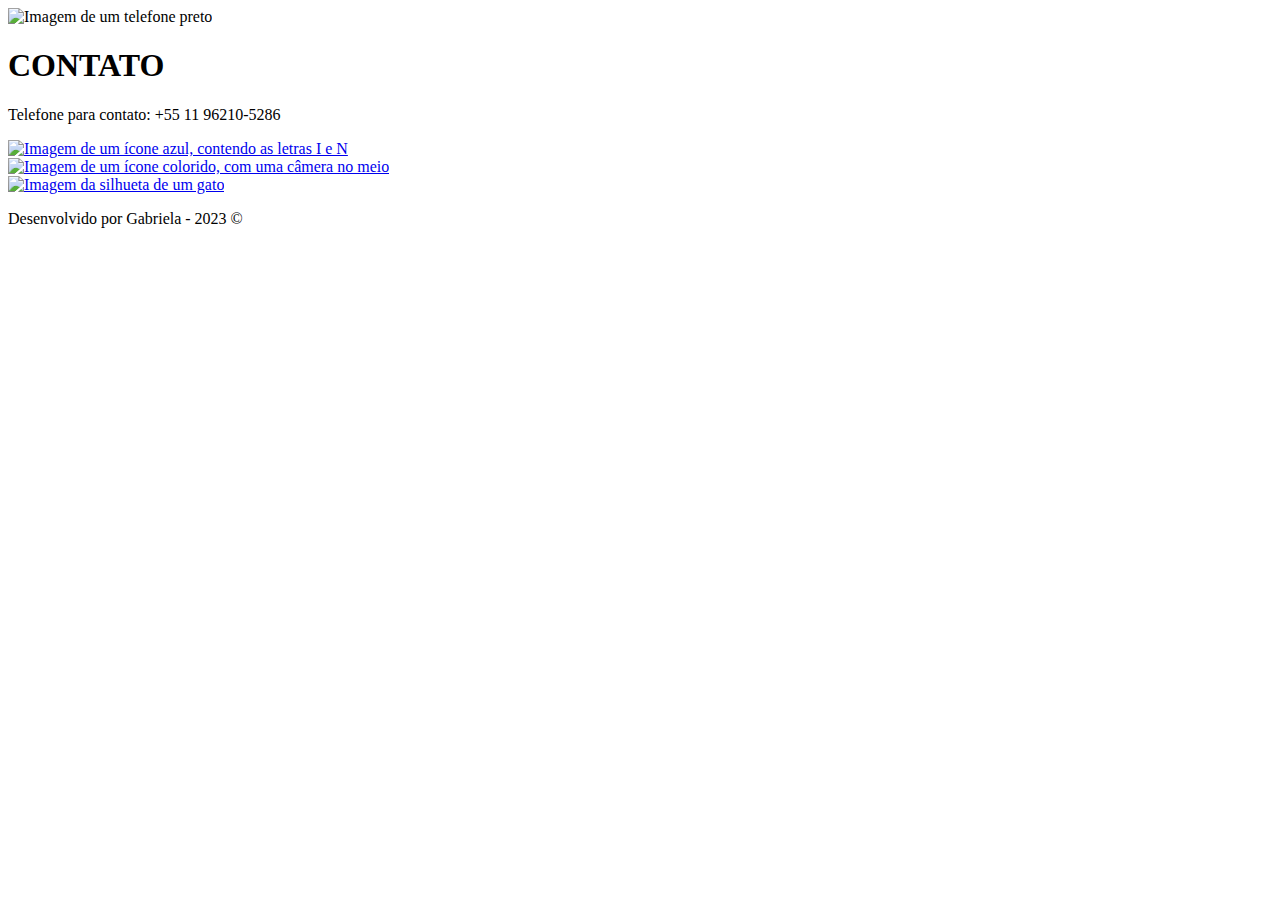
==== contato.html @ c29972f1 "first commit" ====
<!DOCTYPE html>
<html lang="pt-br">

<head>
    <meta charset="UTF-8">
    <meta http-equiv="X-UA-Compatible" content="IE=edge">
    <meta name="viewport" content="width=device-width, initial-scale=1.0">
    <title>Contato</title>
</head>

<body>
    <nav>
        <div>
            <img height="100" src="https://cdn-icons-png.flaticon.com/512/15/15895.png?w=360" alt="Imagem de um telefone preto">
            <h1>CONTATO</h1>
            <section>
                <div>
                    <p>
                        Telefone para contato: +55 11 96210-5286
                    </p>
                </div>
            </section>
        </div>
    </nav>

    <div>
        <a href="https://www.linkedin.com/in/gabriela-rodrigues-souza-1227bb1b1/">
            <img height = 100 src="assets/images/linkedin.png" alt="Imagem de um ícone azul, contendo as letras I e N">
        </a>
    </div>

    <div>
        <a href="https://www.instagram.com/gaabrielarod/">
            <img height = 100 src="assets/images/insta.webp" alt="Imagem de um ícone colorido, com uma câmera no meio">
        </a>
    </div>

    <div>
        <a href="https://github.com/gaabrielarod">
            <img height = 100 src="assets/images/github.svg" alt="Imagem da silhueta de um gato">
        </a>

    </div>
    
    <footer>
        <div>
            <p>Desenvolvido por Gabriela - 2023 &copy;</p>
        </div>
    </footer>
</body>

</html>
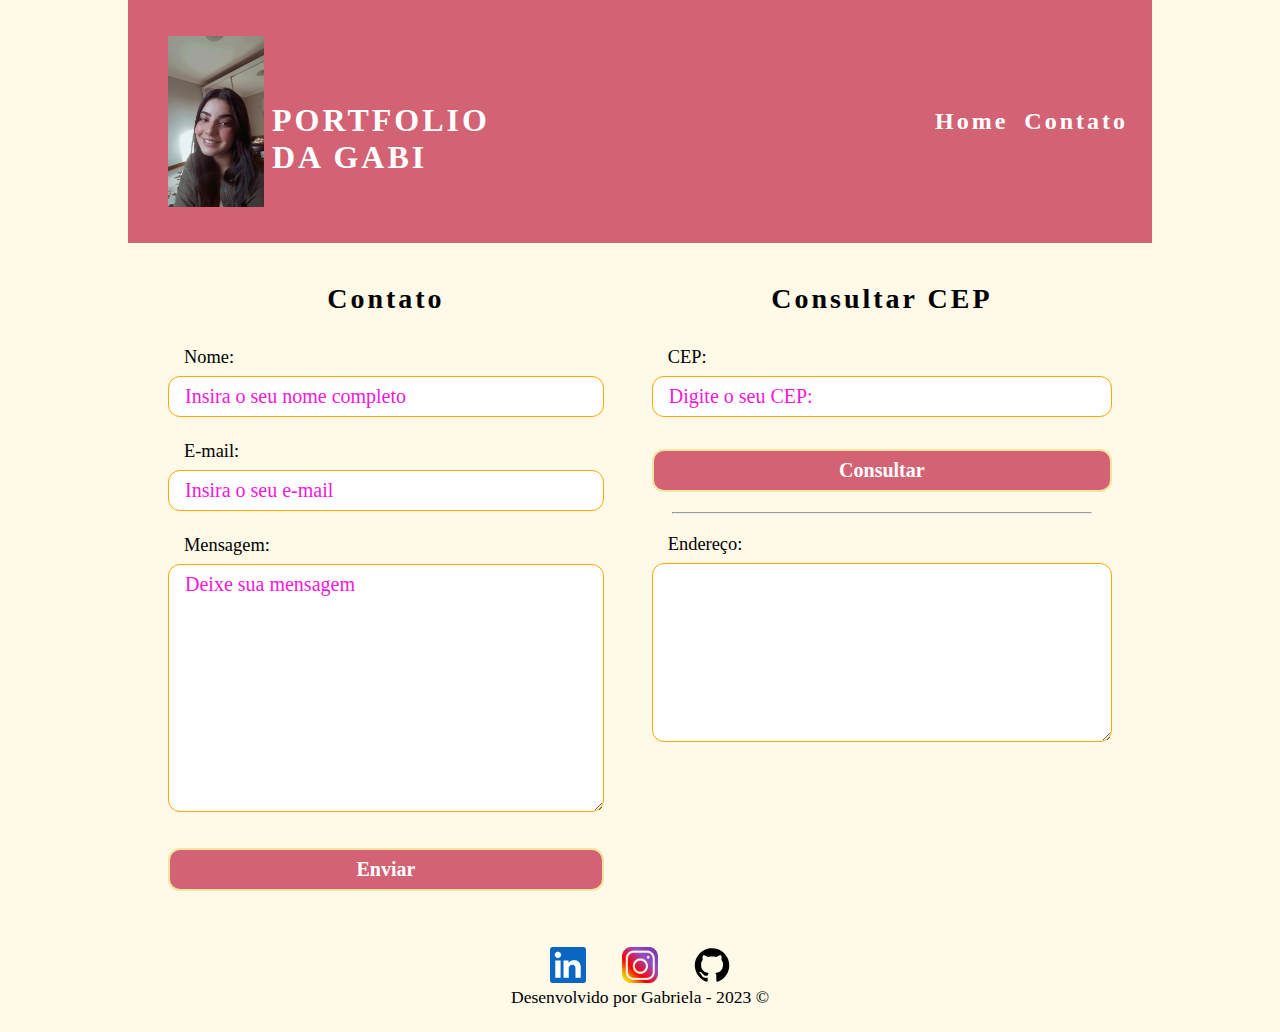
==== commit b09841fa: "implementação de css" ====
--- a/contato.html
+++ b/contato.html
@@ -5,47 +5,97 @@
     <meta charset="UTF-8">
     <meta http-equiv="X-UA-Compatible" content="IE=edge">
     <meta name="viewport" content="width=device-width, initial-scale=1.0">
-    <title>Contato</title>
+    <link rel="icon" type="imagem/jpeg" href="assets/images/WhatsApp Image 2023-05-25 at 00.26.22.jpeg">
+    <link rel="stylesheet" href="assets/css/style.css">
+    <title>Portfolio</title>
 </head>
 
 <body>
     <nav>
-        <div>
-            <img height="100" src="https://cdn-icons-png.flaticon.com/512/15/15895.png?w=360" alt="Imagem de um telefone preto">
-            <h1>CONTATO</h1>
-            <section>
-                <div>
-                    <p>
-                        Telefone para contato: +55 11 96210-5286
-                    </p>
+        <div class="logo">
+            <img class="icone" src="assets/images/WhatsApp Image 2023-05-25 at 00.26.22.jpeg" alt="Logo da página. Cabelos longos, lisos e da cor castanho. Olhos castanhos, sobrancelha grossa. Sorrindo.">
+            <h1 class="titulo">PORTFOLIO DA GABI</h1>
                 </div>
-            </section>
-        </div>
+                <ul>
+                    <li><a href="index.html">Home</a></li>
+                    <li><a href="contato.html">Contato</a></li>
+                </ul>
     </nav>
 
-    <div>
-        <a href="https://www.linkedin.com/in/gabriela-rodrigues-souza-1227bb1b1/">
-            <img height = 100 src="assets/images/linkedin.png" alt="Imagem de um ícone azul, contendo as letras I e N">
+    <main id="contato">
+        <section id="formulario_contato">
+            <h2>Contato</h2>
+            <form>
+                <div class="campos-form">
+                    <label for="nome" >Nome:</label>
+                    <input id="nome" name="nome" type="text"
+                    placeholder="Insira o seu nome completo">
+                    <div id="txtNome"></div>
+                </div>
+
+                <div class="campos-form">
+                    <label for="email">E-mail:</label>
+                    <input id="email" name="email" type="text"
+                    placeholder="Insira o seu e-mail">
+                    <div id="txtEmail"></div>
+                </div>
+
+                <div class="campos-form">
+                    <label for="mensagem">Mensagem:</label>
+                    <textarea name="mensagem" id="mensagem" cols="30" rows="10"
+                    placeholder="Deixe sua mensagem"></textarea>
+                    <div id="txtMensagem"></div>
+                </div>
+
+                <button type="button">
+                    Enviar
+                </button>
+
+            </form>
+        </section>
+
+        <section id="formulario_buscacep">
+            <h2>Consultar CEP</h2>
+            <div class="endereco">
+                <div class="campos-form">
+                    <label for="cep">CEP:</label>
+                    <input id="cep" name="cep" type="text"
+                    placeholder="Digite o seu CEP:">
+                    <div id="txtCep"></div>
+                </div>
+                <button type="button" onclick="consultarCep()">
+                Consultar
+            </button>
+            <hr>
+            <div class="campos-form">
+                <label for="dados">Endereço:</label>
+                <textarea name="dados" id="dados" rows="7"
+                palceholder="Busca CEP"></textarea>
+                <div id="txtCep"></div>
+            </div>
+            </div>
+
+        </section>
+    </main>
+
+    <footer>
+        <div class="redes_sociais">
+        <a href="https://www.linkedin.com/in/gabriela-rodrigues-souza-1227bb1b1/" target="_blank">
+            <img class="icons" src="assets/images/linkedin.png" alt="Linkedin">
         </a>
-    </div>
-
-    <div>
-        <a href="https://www.instagram.com/gaabrielarod/">
-            <img height = 100 src="assets/images/insta.webp" alt="Imagem de um ícone colorido, com uma câmera no meio">
+        <a href="https://www.instagram.com/gaabrielarod/" target="_blank">
+            <img class="icons" src="assets/images/insta.webp" alt="Instagram">
         </a>
-    </div>
-
-    <div>
-        <a href="https://github.com/gaabrielarod">
-            <img height = 100 src="assets/images/github.svg" alt="Imagem da silhueta de um gato">
+        <a href="https://github.com/gaabrielarod" target="_blank">
+            <img class="icons" src="assets/images/github.svg" alt="GitHub">
         </a>
 
     </div>
     
-    <footer>
-        <div>
+
+        
             <p>Desenvolvido por Gabriela - 2023 &copy;</p>
-        </div>
+       
     </footer>
 </body>
 
--- a/assets/css/style.css
+++ b/assets/css/style.css
@@ -0,0 +1,308 @@
+@import url('https://fonts.googleapis.com/css2?family=Quicksand&display=swap');
+
+:root {
+    --background-page: #FFF9E7;
+    --background-nav: #d36275;
+    --background-sobre: #ecb1c8;
+    --BACKGROUND-FOOTER: #29282B;
+
+    --cor-fonte-padrao: #000000;
+    --cor-fonte-nav: #ffffff;
+    --cor-fonte-by: #f1e5a1;
+    --cor-fonte-button-haver: rgb(245, 245, 185);
+
+    --lato-roboto: 'lato', Roboto;
+    --lato-cursiva: 'lato', cursive;
+
+    --cor-sombra: #C0C0C0;
+    --cor-sombra-hover: #f716d9;
+    --cor-button-hover: #f1e5a1;
+    --cor-placeholder-effect: #f716d9;
+}
+
+*{
+    padding: 0;
+
+    margin: 0;
+
+    box-sizing: border-box;
+
+
+}
+
+body{
+
+    font-family: var(--lato-cursiva);
+    color: var(--cor-fonte-padrao);
+    background-color: var(--background-page);
+
+}
+
+p {
+    margin-bottom: 1.5rem;
+    font-size: 1.10rem;
+}
+
+h1,
+h2,
+h3,
+a {
+
+    letter-spacing: 3px;
+    font-weight: 800;
+
+}
+
+h2,
+h3{
+
+    text-align: center;
+
+}
+
+h1{
+
+    font-size: 2rem;
+    padding-top: 2.25rem;
+    padding-bottom: 2.25;
+    text-align: left;
+}
+
+h2{
+
+    font-size: 1.75rem;
+    margin-bottom: 2rem;
+
+}
+
+h3{
+
+font-size: 1.5rem;
+margin-bottom: 2rem;
+
+}
+
+a{
+
+    text-decoration: none;
+
+}
+
+a:hover{
+
+    text-shadow: 0 0 5px var(--cor-sombra-hover);
+}
+
+nav{
+
+    margin: 0  auto;
+    width: 80vw;
+
+    display: flex;
+
+    justify-content: space-between;
+
+    background-color: var(--background-nav);
+    box-shadow: 2px 2px 5px var(--gray);
+    font-size: 1.5rem;
+    color: var(--cor-fonte-nav);
+    padding: 2.25rem 1.5rem;
+
+}
+
+nav a,
+.titulo {
+
+    color: var(--cor-fonte-nav);
+    letter-spacing: 3px;
+    font-weight: 800;
+}
+
+.logo{
+
+    display: flex;
+    width: 20%;
+    justify-content: left;
+    gap: 0.5rem;
+    align-items: center;
+}
+
+.icone{
+
+    width: 7rem;
+    padding-left: 1rem;
+
+}
+
+.titulo{
+    font-size: 2rem;
+}
+
+ul{
+
+    display: flex;
+    align-items: center;
+    gap: 1rem;
+    list-style: none;
+
+}
+
+main{
+
+    width: 80vw;
+    margin: 0 auto;
+
+}
+
+#sobre{
+
+    display: flex;
+    align-items: center;
+    padding-right: 1.5rem;
+    background-color: var(--background-sobre);
+    border-radius: 1rem;
+    text-align: justify; 
+
+}
+
+.texto_sobre{
+    margin: 1.75rem;
+}
+
+.foto {
+    width: 230px;
+    border-radius: 20px;
+    box-shadow: 3px 3px 5px var(--gray);
+}
+
+#meu_video {
+    margin-bottom: 2rem;
+}
+
+.video {
+    width: 60vw;
+    aspect-ratio: 16/9;
+    margin: 0 auto;
+    display: block;
+    border-radius: 8px;
+    margin-top: 2rem;
+    margin-bottom: 2rem;
+}
+
+footer {
+    width: 80vw;
+    margin: 0 auto;
+    padding-top: 1rem;
+    padding-bottom: 0;
+    display: flex;
+
+    
+    flex-direction: column;
+    justify-content: center;
+    align-items: center;
+    background-color: var(--background-footer);
+}
+
+.redes_sociais {
+    display: flex;
+
+    flex-direction: row;
+
+    justify-content: center;
+    gap: 1.25rem;
+
+    cursor: pointer;
+}
+
+.icons {
+    width: 3.25rem;
+    padding: 0 0.5rem;
+}
+
+.by {
+    display: flex;
+    padding-top: 0.75rem;
+    font-size: 1.25rem;
+    color: var(--cor-fonte-by);
+}
+
+hr {
+    margin: 1.25rem;
+}
+
+#contato {
+    width: 80vw;
+    display: flex;
+    gap: 3rem;
+    justify-content: center;
+    padding: 2.5rem;
+}
+
+#formulario_mensagem {
+    width: 60vw;
+}
+
+#formulario_buscacep {
+    width: 40vw;
+}
+
+label {
+    font-family: var(--lato-roboto);
+    font-size: 1.15rem;
+    margin-left: 1rem;
+    font-weight: 500;
+}
+
+input,
+textarea,
+button {
+    font-family: var(--lato-cursiva);
+    width: 100%;
+    margin-top: 0.5rem;
+    padding: 0.5rem 1rem;
+    border-radius: 0.75rem;
+    font-size: 1.25rem;
+}
+
+input,
+textarea {
+    border: 1px solid orange;
+}
+
+input::placeholder,
+textarea::placeholder {
+    color: var(--cor-placeholder-effect);
+}
+
+input:focus,
+textarea:focus {
+    /* Define as propriedades da borda do elemento selecionado */
+    outline: 1px solid orangered; 
+}
+
+button {
+    
+    background-color: var(--background-nav);
+    color: var(--cor-fonte-nav);
+    font-weight: bold;
+    cursor: pointer;
+    border: 2px solid var(--cor-button-hover)
+}
+
+
+button:hover {
+    background-color: var(--cor-button-hover);
+    color: var(--cor-fonte-button-hover);
+}
+
+.campos-form {
+    margin-bottom: 1rem;
+}
+
+#txtNome,
+#txtEmail,
+#txtMensagem,
+#txtCep {
+    font-size: 1rem;
+    padding: 0.25rem 0;
+}
